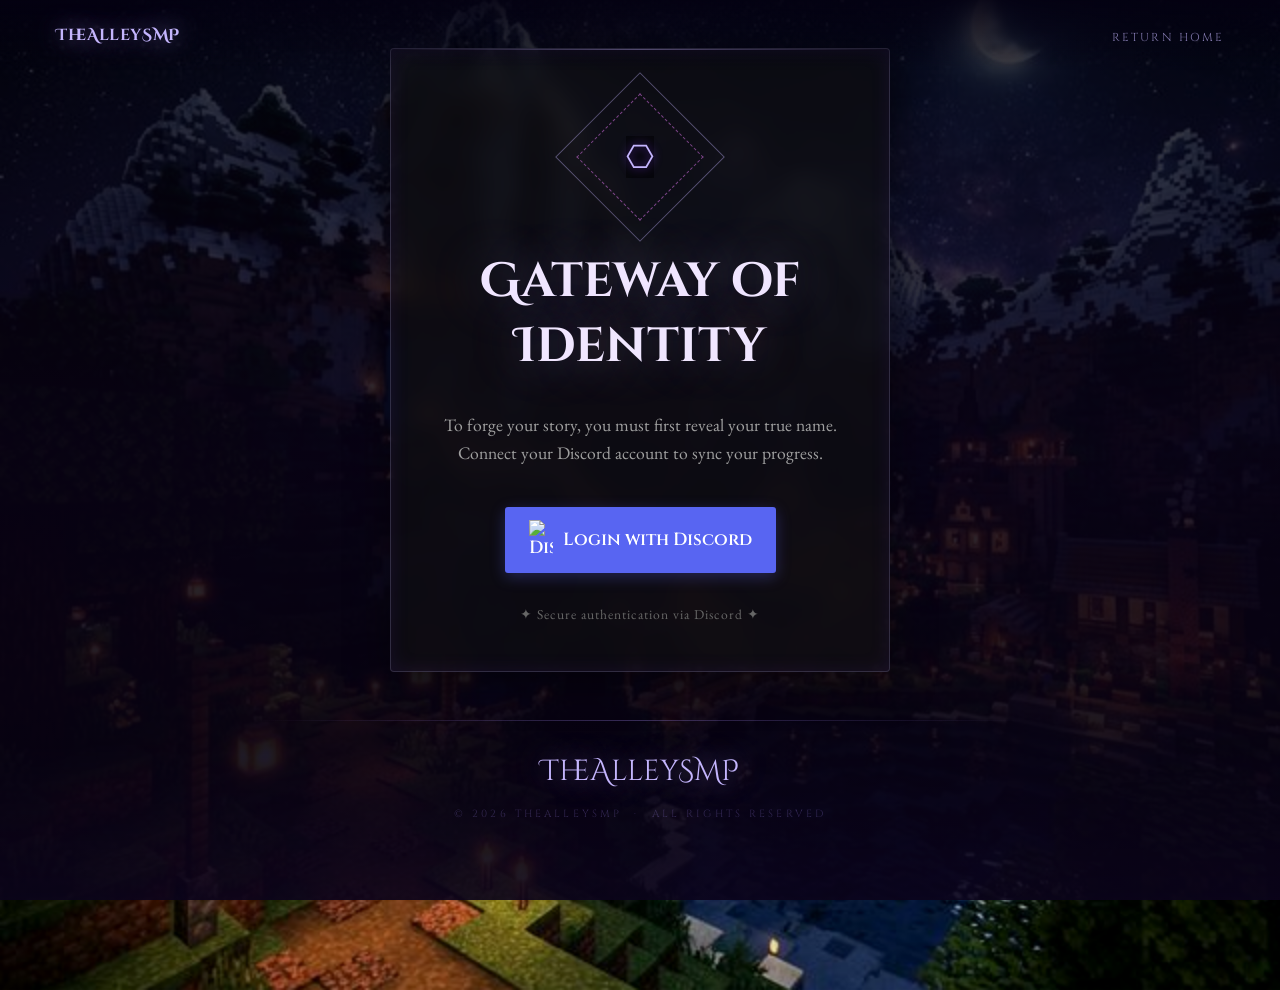
==== auth.html @ 4ea54471 "Add authentication files" ====
<!DOCTYPE html>
<html lang="en">

<head>
    <meta charset="UTF-8">
    <meta name="viewport" content="width=device-width, initial-scale=1.0">
    <title>TheAlleySMP — Authentication</title>
    <link
        href="https://fonts.googleapis.com/css2?family=Cinzel+Decorative:wght@400;700;900&family=Cinzel:wght@400;600;700&family=EB+Garamond:ital,wght@0,400;0,500;1,400&display=swap"
        rel="stylesheet">
    <link rel="stylesheet" href="styles.css">
    <link rel="stylesheet" href="auth.css">
</head>

<body>

    <div id="preloader">
        <div class="loader-content">
            <div class="magic-rings">
                <div class="ring ring-1"></div>
                <div class="ring ring-2"></div>
                <div class="ring ring-3"></div>
            </div>
            <div class="loading-text">Weaving Magic...</div>
            <div class="loading-bar-wrap">
                <div class="loading-bar"></div>
            </div>
        </div>
    </div>

    <!-- Reusing the exact hero background structure for aesthetic continuity -->
    <div class="hero-bg">
        <div class="hero-slide slide-1"></div>
        <div class="hero-slide slide-2" style="opacity:0"></div>
        <div class="hero-slide slide-3" style="opacity:0"></div>
        <div class="particles-container">
            <div class="particle" style="left: 5%; --drift: 15px; animation: floatUp 8s ease-in-out 0s infinite;"></div>
            <div class="particle" style="left: 12%; --drift: -20px; animation: floatUp 9s ease-in-out 1s infinite;"></div>
            <div class="particle" style="left: 20%; --drift: 10px; animation: floatUp 7.5s ease-in-out 2s infinite;"></div>
            <div class="particle" style="left: 28%; --drift: -15px; animation: floatUp 10s ease-in-out 0.5s infinite;"></div>
            <div class="particle" style="left: 35%; --drift: 20px; animation: floatUp 8.5s ease-in-out 1.5s infinite;"></div>
            <div class="particle" style="left: 50%; --drift: 12px; animation: floatUp 7s ease-in-out 1s infinite;"></div>
            <div class="particle" style="left: 80%; --drift: 16px; animation: floatUp 7.5s ease-in-out 2.5s infinite;"></div>
        </div>
    </div>

    <div class="content">

        <nav>
            <div class="nav-logo">TheAlleySMP</div>
            <ul class="nav-links">
                <li><a href="index.html">Return Home</a></li>
            </ul>
        </nav>

        <section id="auth-section">
            <div class="auth-box reveal">
                <div class="magic-diamond" style="margin: 0 auto 2rem auto;">
                    <div class="feat-icon-wrap" style="background: rgba(0,0,0,0.5);">
                        <div class="auth-rune">⎔</div>
                    </div>
                </div>
                
                <h2 class="section-title">Gateway of Identity</h2>
                <p class="auth-desc" id="auth-status-text">To forge your story, you must first reveal your true name. Connect your Discord account to sync your progress.</p>
                
                <!-- State 1: Loading / Checking status -->
                <div id="auth-loading" class="auth-state active">
                    <div class="mini-loader"></div>
                    <p>Consulting the archives...</p>
                </div>

                <!-- State 2: Unauthenticated (Needs Login) -->
                <div id="auth-login" class="auth-state">
                    <button class="btn-discord" onclick="window.location.href='http://localhost:3000/auth/login'">
                        <img src="https://assets-global.website-files.com/6257adef93867e50d84d30e2/636e0a6a49cf127bf92de1e2_icon_clyde_blurple_RGB.png" alt="Discord" class="discord-icon">
                        Login with Discord
                    </button>
                    <p class="auth-secure-hint">✦ Secure authentication via Discord ✦</p>
                </div>

                <!-- State 3: Authenticated -->
                <div id="auth-profile" class="auth-state">
                    <div class="profile-card">
                        <img id="user-avatar" src="" alt="Avatar" class="profile-avatar">
                        <div class="profile-info">
                            <h3 id="user-global-name" class="profile-name"></h3>
                            <p id="user-username" class="profile-tag"></p>
                        </div>
                    </div>
                    <p class="auth-success-msg">Your identity is verified. You may now access the guild's commands.</p>
                    <button class="btn-logout" onclick="logout()">Sever Connection</button>
                </div>
                
                <!-- State 4: Error -->
                <div id="auth-error" class="auth-state">
                    <p class="error-msg">The connection was severed. The magic fizzled.</p>
                    <button class="btn-discord" onclick="window.location.href='http://localhost:3000/auth/login'">
                        Try Again
                    </button>
                </div>
            </div>
        </section>

        <footer style="margin-top: 0; padding-top: 2rem;">
            <div class="footer-logo">TheAlleySMP</div>
            <p class="footer-copy">© 2026 TheAlleySMP &nbsp;·&nbsp; All rights reserved</p>
        </footer>

    </div>

    <!-- We reuse the core preloader/reveal system, but add auth logic -->
    <script src="auth.js"></script>
</body>
</html>
---- styles.css ----
:root {
    --deep: #040112;
    --void: #070220;
    --purple-dark: #18083a;
    --purple: #5b21b6;
    --purple-mid: #7c3aed;
    --purple-light: #a78bfa;
    --lavender: #c4b5fd;
    --pale: #ede9fe;
    --glow-blue: #93c5fd;
    --white-soft: #f0e6ff;
    --accent: #e879f9;
}

*,
*::before,
*::after {
    margin: 0;
    padding: 0;
    box-sizing: border-box;
}

html {
    scroll-behavior: smooth;
}

body {
    background: linear-gradient(180deg, rgba(4, 1, 18, 0.55) 0%, rgba(21, 5, 48, 0.7) 50%, rgba(13, 4, 32, 0.9) 100%),
                url('./images/bg-minecraft.png');
    background-attachment: fixed, fixed;
    background-position: center, center;
    background-repeat: no-repeat, no-repeat;
    background-size: auto, cover;
    color: var(--pale);
    font-family: 'EB Garamond', Georgia, serif;
    overflow-x: hidden;
    min-height: 100vh;
}

/* ─── HERO BACKGROUND SLIDESHOW ─── */
.hero-bg {
    position: absolute;
    top: 0;
    left: 0;
    right: 0;
    height: 110vh;
    z-index: 0;
    pointer-events: none;
    -webkit-mask-image: linear-gradient(to bottom, rgba(0, 0, 0, 1) 0%, rgba(0, 0, 0, 1) calc(100% - 250px), rgba(0, 0, 0, 0) 100%);
    mask-image: linear-gradient(to bottom, rgba(0, 0, 0, 1) 0%, rgba(0, 0, 0, 1) calc(100% - 250px), rgba(0, 0, 0, 0) 100%);
    overflow: hidden;
}

.hero-bg::after {
    content: '';
    position: absolute;
    top: 0;
    left: 0;
    right: 0;
    bottom: 0;
    background: rgba(0, 0, 0, 0.45);
    z-index: 1;
    pointer-events: none;
}

.hero-slide {
    position: absolute;
    top: 0;
    left: 0;
    right: 0;
    bottom: 0;
    background-size: cover;
    background-position: center 20%;
    opacity: 0;
    animation: heroSlideshow 18s linear infinite;
}

/* ─── FLOATING PARTICLES ─── */
.particles-container {
    position: absolute;
    top: 0;
    left: 0;
    right: 0;
    bottom: 0;
    z-index: 1;
    pointer-events: none;
    overflow: hidden;
}

.particle {
    position: absolute;
    bottom: 0;
    width: 8px;
    height: 8px;
    background: rgba(196, 181, 253, 0.9);
    box-shadow: 0 0 10px rgba(167, 139, 250, 0.8), 0 0 20px rgba(124, 58, 237, 0.8);
    border-radius: 0;
    opacity: 0;
}

@keyframes floatUp {
    0% { opacity: 0; transform: translateY(0) translateX(0); }
    5% { opacity: 1; }
    95% { opacity: 1; }
    100% { opacity: 0; transform: translateY(-120vh) translateX(var(--drift)); }
}

.slide-1 { background-image: url('./images/image (2).png'); animation-delay: 0s; }
.slide-2 { background-image: url('./images/Messenger_creation_4D22338D-DE21-4C33-974E-8CA6B3260A4C.jpg'); animation-delay: 6s; }
.slide-3 { background-image: url('./images/image (3).webp'); animation-delay: 12s; }

@keyframes heroSlideshow {
    0% { opacity: 0; transform: scale(1) translateX(0); }
    5% { opacity: 1; }
    33.33% { opacity: 1; }
    38.33% { opacity: 0; transform: scale(1.05) translateX(-30px); }
    100% { opacity: 0; transform: scale(1.05) translateX(-30px); }
}

/* ─── NAV ─── */
nav {
    position: fixed;
    top: 0;
    left: 0;
    right: 0;
    z-index: 100;
    padding: 1.5rem 3.5rem;
    display: flex;
    justify-content: space-between;
    align-items: center;
    background: linear-gradient(to bottom, rgba(4, 1, 18, 0.85) 0%, transparent 100%);
}

.nav-logo {
    font-family: 'Cinzel Decorative', serif;
    font-size: 1rem;
    font-weight: 700;
    color: var(--lavender);
    letter-spacing: 0.04em;
    text-shadow: 0 0 24px rgba(196, 181, 253, 0.7);
}

.nav-links {
    display: flex;
    gap: 2.5rem;
    list-style: none;
}

.nav-links a {
    font-family: 'Cinzel', serif;
    font-size: 0.72rem;
    letter-spacing: 0.18em;
    text-transform: uppercase;
    color: rgba(196, 181, 253, 0.65);
    text-decoration: none;
    transition: color 0.3s, text-shadow 0.3s;
}

.nav-links a:hover {
    color: var(--lavender);
    text-shadow: 0 0 16px rgba(196, 181, 253, 0.9);
}

/* ─── HERO ─── */
#hero {
    min-height: 100vh;
    display: flex;
    flex-direction: column;
    align-items: center;
    justify-content: center;
    text-align: center;
    padding: 2rem;
    position: relative;
}

.hero-eyebrow {
    font-family: 'Cinzel', serif;
    font-size: 0.7rem;
    letter-spacing: 0.5em;
    text-transform: uppercase;
    color: var(--purple-light);
    margin-bottom: 2rem;
    opacity: 0;
    animation: fadeUp 1s ease 0.4s forwards;
}

.hero-welcome {
    font-family: 'Cinzel', serif;
    font-size: clamp(1rem, 2.5vw, 1.6rem);
    letter-spacing: 0.35em;
    text-transform: uppercase;
    color: rgba(196, 181, 253, 0.7);
    margin-bottom: 0.5rem;
    opacity: 0;
    animation: fadeUp 1s ease 0.6s forwards;
}

.hero-title {
    font-family: 'Cinzel Decorative', serif;
    font-size: clamp(3.2rem, 9vw, 8rem);
    font-weight: 900;
    line-height: 1;
    letter-spacing: -0.02em;
    color: var(--white-soft);
    text-shadow:
        0 0 40px rgba(196, 181, 253, 0.65),
        0 0 90px rgba(124, 58, 237, 0.4),
        0 0 160px rgba(91, 33, 182, 0.85);
    margin-bottom: 1.8rem;
    opacity: 0;
    animation: fadeUp 1.1s ease 0.75s forwards;
}

.hero-sub {
    font-size: clamp(1.1rem, 2.2vw, 1.5rem);
    font-style: italic;
    color: rgba(237, 233, 254, 0.85);
    text-shadow: 0 0 10px rgba(0, 0, 0, 0.8);
    letter-spacing: 0.06em;
    margin-bottom: 3.5rem;
    opacity: 0;
    animation: fadeUp 1s ease 1s forwards;
}

.hero-cta {
    opacity: 0;
    animation: fadeUp 1s ease 1.2s forwards;
}

.btn-join {
    font-family: 'Cinzel', serif;
    font-size: 0.8rem;
    font-weight: 700;
    letter-spacing: 0.25em;
    text-transform: uppercase;
    text-decoration: none;
    color: #ffffff;
    background: linear-gradient(135deg, rgba(167, 139, 250, 0.15) 0%, rgba(124, 58, 237, 0.25) 100%);
    padding: 1.1rem 3.5rem;
    display: inline-block;
    position: relative;
    overflow: hidden;
    border: 1px solid rgba(196, 181, 253, 0.4);
    border-radius: 2px;
    backdrop-filter: blur(10px);
    -webkit-backdrop-filter: blur(10px);
    box-shadow:
        0 0 30px rgba(124, 58, 237, 0.3),
        inset 0 0 15px rgba(255, 255, 255, 0.1);
    transition: all 0.4s cubic-bezier(.34, 1.56, .64, 1);
    text-shadow: 0 0 8px rgba(196, 181, 253, 0.8);
}

.btn-join::before {
    content: '';
    position: absolute;
    inset: 0;
    background: linear-gradient(110deg, transparent 30%, rgba(255, 255, 255, 0.3) 50%, transparent 70%);
    transform: translateX(-100%);
    transition: transform 0.6s ease;
}

.btn-join:hover::before { transform: translateX(100%); }

.btn-join:hover {
    transform: translateY(-4px) scale(1.02);
    background: linear-gradient(135deg, rgba(196, 181, 253, 0.25) 0%, rgba(167, 139, 250, 0.35) 100%);
    border-color: rgba(255, 255, 255, 0.6);
    box-shadow:
        0 0 45px rgba(167, 139, 250, 0.5),
        0 0 80px rgba(124, 58, 237, 0.4),
        inset 0 0 20px rgba(255, 255, 255, 0.2);
    text-shadow: 0 0 15px #ffffff;
}

.scroll-hint {
    position: absolute;
    bottom: 2.5rem;
    left: 0;
    right: 0;
    display: flex;
    flex-direction: column;
    align-items: center;
    gap: 0.6rem;
    opacity: 0;
    animation: fadeUp 1s ease 2.2s forwards;
    z-index: 50;
}

.scroll-bar {
    width: 2px;
    height: 48px;
    background: linear-gradient(to bottom, #ffffff, var(--purple-light), transparent);
    box-shadow: 0 0 10px rgba(196, 181, 253, 0.8);
    animation: scrollPulse 2.5s ease-in-out infinite;
}

.scroll-label {
    font-family: 'Cinzel', serif;
    font-size: 0.65rem;
    font-weight: 700;
    letter-spacing: 0.4em;
    margin-right: -0.4em;
    text-transform: uppercase;
    color: #ffffff;
    text-shadow: 0 0 12px rgba(196, 181, 253, 0.9), 0 0 24px rgba(167, 139, 250, 0.8);
}

/* ─── SECTION GENERIC ─── */
section {
    padding: 7rem 2rem;
}

.section-inner {
    max-width: 1120px;
    margin: 0 auto;
}

.section-badge {
    display: inline-flex;
    align-items: center;
    gap: 0.9rem;
    font-family: 'Cinzel', serif;
    font-size: 0.65rem;
    letter-spacing: 0.45em;
    text-transform: uppercase;
    color: var(--purple-light);
    margin-bottom: 1.2rem;
}

.section-badge::before,
.section-badge::after {
    content: '';
    display: block;
    width: 36px;
    height: 1px;
    background: linear-gradient(to right, transparent, var(--purple-light));
}

.section-badge::after { background: linear-gradient(to left, transparent, var(--purple-light)); }

.section-title {
    font-family: 'Cinzel Decorative', serif;
    font-size: clamp(1.9rem, 4vw, 3rem);
    font-weight: 700;
    color: var(--white-soft);
    text-shadow: 0 0 50px rgba(196, 181, 253, 0.35);
    margin-bottom: 2rem;
}

/* ─── DIVIDER ─── */
.magic-divider {
    display: flex;
    align-items: center;
    justify-content: center;
    width: 100%;
    position: relative;
    z-index: 50;
    margin: 3rem 0;
}

.magic-divider::before,
.magic-divider::after {
    content: '';
    flex: 1;
    height: 1px;
    box-shadow: 0 0 8px rgba(255, 255, 255, 0.6);
    transition: box-shadow 0.5s ease;
}

.magic-divider::before {
    background: linear-gradient(to right, rgba(255, 255, 255, 0) 0%, rgba(255, 255, 255, 0.4) 40%, rgba(255, 255, 255, 0.8) 100%);
    margin-right: 15px;
}

.magic-divider::after {
    background: linear-gradient(to left, rgba(255, 255, 255, 0) 0%, rgba(255, 255, 255, 0.4) 40%, rgba(255, 255, 255, 0.8) 100%);
    margin-left: 15px;
}

.magic-divider-star {
    font-size: 1.1rem;
    color: #ffffff;
    text-shadow: 0 0 12px #ffffff, 0 0 20px var(--accent);
    transition: transform 0.5s ease;
    line-height: 1;
}

.magic-divider:hover .magic-divider-star { transform: scale(1.3) rotate(180deg); }
.magic-divider:hover::before, .magic-divider:hover::after { box-shadow: 0 0 15px #ffffff; }

.section-fade {
    opacity: 0;
    transform: translateY(30px);
    transition: opacity 0.8s ease, transform 0.8s ease;
}

.section-fade.visible {
    opacity: 1;
    transform: translateY(0);
}

/* ─── ABOUT (CARDLESS) ─── */
#about {
    position: relative;
    overflow: hidden;
    background: linear-gradient(to bottom, transparent 0%, rgba(15, 5, 40, 0.5) 150px, rgba(15, 5, 40, 0.5) calc(100% - 150px), transparent 100%);
}

.about-bg-glow-1 {
    position: absolute;
    top: 40%;
    left: -10%;
    width: 600px;
    height: 600px;
    background: radial-gradient(circle, rgba(124, 58, 237, 0.12) 0%, transparent 70%);
    z-index: 0;
    pointer-events: none;
    filter: blur(60px);
}

#about .section-inner {
    display: grid;
    grid-template-columns: 1.1fr 0.9fr;
    gap: 6rem;
    align-items: center;
    position: relative;
    z-index: 1;
}

.about-text {
    position: relative;
    padding-left: 2rem;
}

.about-text::before {
    content: '';
    position: absolute;
    top: 0;
    bottom: 0;
    left: 0;
    width: 2px;
    background: linear-gradient(to bottom, transparent, var(--purple-light), var(--accent), transparent);
    box-shadow: 0 0 15px var(--accent);
}

.about-text p {
    font-size: 1.25rem;
    line-height: 1.8;
    color: rgba(237, 233, 254, 0.85);
    margin-bottom: 2rem;
}

.about-text p:first-of-type::first-letter {
    font-family: 'Cinzel Decorative', serif;
    font-size: 4em;
    line-height: 0.8;
    float: left;
    margin: 0.08em 0.12em 0 0;
    color: var(--white-soft);
    text-shadow: 0 0 15px rgba(196, 181, 253, 0.8), 0 0 30px rgba(124, 58, 237, 0.6);
}

.about-highlights {
    display: flex;
    flex-direction: column;
    gap: 1.5rem;
    margin: 3rem 0;
}

.highlight-item {
    display: flex;
    align-items: center;
    gap: 1.5rem;
    font-family: 'Cinzel', serif;
    font-size: 1.1rem;
    color: var(--pale);
    letter-spacing: 0.08em;
    transition: transform 0.3s ease, text-shadow 0.3s ease;
}

.highlight-item:hover {
    transform: translateX(10px);
    text-shadow: 0 0 10px rgba(196, 181, 253, 0.8);
}

.highlight-icon {
    color: var(--accent);
    font-size: 1.5rem;
    text-shadow: 0 0 15px var(--accent);
    animation: pulseGlow 2s infinite alternate;
}

@keyframes pulseGlow {
    from { text-shadow: 0 0 8px var(--accent), 0 0 15px var(--purple-mid); opacity: 0.8; }
    to { text-shadow: 0 0 20px var(--accent), 0 0 30px var(--purple-mid); opacity: 1; transform: scale(1.1); }
}

.about-canvas-wrap {
    display: flex;
    justify-content: center;
    align-items: center;
    perspective: 1000px;
    position: relative;
    animation: floatUpDown 6s ease-in-out infinite;
}

@keyframes floatUpDown {
    0%, 100% { transform: translateY(0); }
    50% { transform: translateY(-20px); }
}

.image-frame {
    position: relative;
    transform-style: preserve-3d;
    transition: transform 0.1s ease-out;
}

.image-frame::before {
    content: '';
    position: absolute;
    inset: -20px;
    background: radial-gradient(circle, rgba(124, 58, 237, 0.4) 0%, transparent 70%);
    z-index: -1;
    filter: blur(20px);
    border-radius: 50%;
}

#diorama-image {
    display: block;
    image-rendering: pixelated;
    max-width: 100%;
    width: 480px;
    height: auto;
    mask-image: radial-gradient(circle at center, black 60%, transparent 100%);
    -webkit-mask-image: radial-gradient(circle at center, black 60%, transparent 100%);
}

.floating-runes {
    position: absolute;
    top: 0; left: 0; right: 0; bottom: 0;
    pointer-events: none;
    z-index: 2;
}

.rune {
    position: absolute;
    font-family: 'Cinzel Decorative', serif;
    color: var(--lavender);
    opacity: 0.7;
    text-shadow: 0 0 15px var(--lavender);
    animation: floatRune 4s ease-in-out infinite;
}

.rune-1 { top: -10%; left: -5%; font-size: 1.8rem; animation-delay: 0s; }
.rune-2 { bottom: -5%; right: -10%; font-size: 1.5rem; animation-delay: 1.5s; color: var(--accent); text-shadow: 0 0 15px var(--accent); }
.rune-3 { top: 40%; right: -15%; font-size: 2.2rem; animation-delay: 0.7s; }
.rune-4 { bottom: 25%; left: -15%; font-size: 1.4rem; animation-delay: 2.2s; }

@keyframes floatRune {
    0%, 100% { transform: translateY(0) scale(1); opacity: 0.7; }
    50% { transform: translateY(-10px) scale(1.1); opacity: 1; }
}

/* ─── SERVER DETAILS ─── */
#server-details {
    padding: 9rem 2rem;
    position: relative;
    z-index: 10;
    overflow: hidden;
}

.server-bg-glow-1 {
    position: absolute;
    width: 600px;
    height: 600px;
    top: 10%; left: 20%;
    background: radial-gradient(circle, rgba(124, 58, 237, 0.08) 0%, transparent 70%);
    border-radius: 50%;
    pointer-events: none;
    filter: blur(80px);
    z-index: -1;
}

.details-container {
    max-width: 900px;
    margin: 0 auto;
    text-align: center;
}

/* Connection Strips */
.connection-strips {
    display: grid;
    grid-template-columns: 1fr 1fr;
    gap: 0;
    margin-top: 3.5rem;
    position: relative;
}

.connection-strips::before {
    content: '';
    position: absolute;
    top: 0;
    left: 50%;
    bottom: 0;
    width: 1px;
    background: linear-gradient(to bottom, transparent, rgba(196, 181, 253, 0.25), transparent);
    transform: translateX(-50%);
}

.conn-strip {
    padding: 2rem 2.5rem;
    position: relative;
    transition: all 0.4s ease;
    cursor: default;
}

.conn-strip::after {
    content: '';
    position: absolute;
    bottom: 0;
    left: 10%;
    right: 10%;
    height: 1px;
    background: linear-gradient(90deg, transparent, rgba(196, 181, 253, 0.15), transparent);
}

.conn-strip:hover {
    background: rgba(124, 58, 237, 0.06);
}

.conn-strip.interactive {
    cursor: pointer;
}

.conn-strip.interactive:hover {
    background: rgba(124, 58, 237, 0.1);
}

.strip-icon {
    font-size: 1.5rem;
    color: var(--purple-light);
    text-shadow: 0 0 10px rgba(167, 139, 250, 0.5);
    margin-bottom: 0.8rem;
    transition: all 0.4s ease;
    display: block;
}

.conn-strip:hover .strip-icon {
    color: var(--accent);
    text-shadow: 0 0 20px var(--accent);
    transform: scale(1.2);
}

.strip-label {
    font-family: 'Cinzel', serif;
    font-size: 0.6rem;
    letter-spacing: 0.35em;
    text-transform: uppercase;
    color: rgba(196, 181, 253, 0.5);
    margin-bottom: 0.5rem;
    display: block;
}

.strip-val {
    font-family: 'EB Garamond', serif;
    font-size: 1.3rem;
    color: var(--pale);
    display: block;
    transition: all 0.3s ease;
}

.conn-strip:hover .strip-val {
    text-shadow: 0 0 10px rgba(255, 255, 255, 0.5);
}

.strip-hint {
    font-family: 'Cinzel', serif;
    font-size: 0.55rem;
    letter-spacing: 0.2em;
    text-transform: uppercase;
    color: var(--accent);
    margin-top: 0.6rem;
    display: block;
    opacity: 0;
    transform: translateY(5px);
    transition: all 0.3s ease;
}

.conn-strip.interactive:hover .strip-hint {
    opacity: 1;
    transform: translateY(0);
}

/* Copy success */
.conn-strip.copied .strip-hint {
    color: #86efac;
    text-shadow: 0 0 10px #86efac;
    opacity: 1;
    transform: translateY(0);
}

.conn-strip.copied .strip-icon {
    color: #86efac;
    text-shadow: 0 0 20px #86efac;
}

@media (max-width: 600px) {
    .connection-strips {
        grid-template-columns: 1fr;
    }
    .connection-strips::before {
        display: none;
    }
    .portal-ring {
        width: 180px; height: 180px;
    }
    .portal-ip { font-size: 0.95rem; }
}


/* ─── FEATURES TIMELINE ─── */
#features {
    padding: 8rem 2rem;
    position: relative;
}

#features .section-inner {
    max-width: 1000px;
    margin: 0 auto;
}

.features-header {
    text-align: center;
    margin-bottom: 7rem;
}

.features-timeline {
    position: relative;
    padding: 2rem 0;
}

.timeline-thread {
    position: absolute;
    top: 0; bottom: 0; left: 50%;
    width: 1px;
    background: linear-gradient(180deg, transparent 0%, rgba(167, 139, 250, 0.5) 15%, rgba(232, 121, 249, 0.6) 50%, rgba(167, 139, 250, 0.5) 85%, transparent 100%);
    transform: translateX(-50%);
    box-shadow: 0 0 15px rgba(232, 121, 249, 0.4);
}

.feat-node {
    display: flex;
    align-items: center;
    justify-content: space-between;
    position: relative;
    margin-bottom: 9rem;
    z-index: 2;
}

.feat-node:last-child { margin-bottom: 0; }
.feat-node:nth-child(odd) { flex-direction: row; }
.feat-node:nth-child(even) { flex-direction: row-reverse; }

.timeline-marker {
    position: absolute;
    left: 50%;
    top: 50%;
    transform: translate(-50%, -50%);
    width: 40px;
    height: 40px;
    display: flex;
    align-items: center;
    justify-content: center;
}

.marker-core {
    width: 8px;
    height: 8px;
    background: var(--white-soft);
    border-radius: 50%;
    box-shadow: 0 0 15px var(--white-soft), 0 0 30px var(--accent);
    transition: all 0.4s ease;
}

.feat-node:hover .marker-core { transform: scale(1.8); }

.feat-visual {
    width: 40%;
    display: flex;
    justify-content: center;
    align-items: center;
    animation: floatUpDown 7s ease-in-out infinite;
}

.feat-node:nth-child(2) .feat-visual { animation-delay: -2s; }
.feat-node:nth-child(3) .feat-visual { animation-delay: -4s; }
.feat-node:nth-child(4) .feat-visual { animation-delay: -6s; }

.magic-diamond {
    width: 120px;
    height: 120px;
    position: relative;
    display: flex;
    align-items: center;
    justify-content: center;
    transform: rotate(45deg);
    transition: all 0.8s cubic-bezier(0.25, 1, 0.5, 1);
}

.magic-diamond::before, .magic-diamond::after {
    content: '';
    position: absolute;
    inset: 0;
    border: 1px solid rgba(196, 181, 253, 0.4);
    transition: all 0.8s ease;
}

.magic-diamond::after {
    inset: 15px;
    border: 1px dashed rgba(232, 121, 249, 0.5);
    transform: rotate(0deg);
}

.feat-node:hover .magic-diamond { transform: rotate(135deg) scale(1.1); }

.feat-node:hover .magic-diamond::before {
    border-color: var(--accent);
    box-shadow: inset 0 0 20px rgba(232, 121, 249, 0.2), 0 0 20px rgba(232, 121, 249, 0.3);
}

.feat-node:hover .magic-diamond::after {
    border-color: var(--white-soft);
    transform: rotate(-90deg);
}

.feat-icon-wrap {
    transform: rotate(-45deg);
    transition: transform 0.8s cubic-bezier(0.25, 1, 0.5, 1);
    display: flex;
    align-items: center;
    justify-content: center;
}

.feat-node:hover .feat-icon-wrap { transform: rotate(-135deg) scale(1.3); }

.feat-icon {
    width: 44px;
    height: 44px;
    display: grid;
    grid-template-columns: 1fr 1fr;
    grid-template-rows: 1fr 1fr;
    gap: 4px;
    image-rendering: pixelated;
}

.feat-text {
    width: 45%;
    padding: 1rem 0;
    transition: transform 0.5s ease;
}

.feat-node:nth-child(odd) .feat-text { text-align: left; }
.feat-node:nth-child(even) .feat-text { text-align: right; }

.feat-node:hover .feat-text { transform: translateY(-10px); }

.feat-tag {
    font-family: 'Cinzel', serif;
    font-size: 0.7rem;
    letter-spacing: 0.4em;
    color: var(--accent);
    text-transform: uppercase;
    margin-bottom: 1.2rem;
    display: block;
    text-shadow: 0 0 10px rgba(232, 121, 249, 0.4);
}

.feat-name {
    font-family: 'Cinzel Decorative', serif;
    font-size: 2.3rem;
    color: var(--white-soft);
    margin-bottom: 1.2rem;
    text-shadow: 0 0 15px rgba(196, 181, 253, 0.3);
    transition: color 0.3s ease, text-shadow 0.3s ease;
}

.feat-node:hover .feat-name {
    color: #fff;
    text-shadow: 0 0 20px var(--accent), 0 0 40px var(--purple-mid);
}

.feat-desc {
    font-size: 1.2rem;
    line-height: 1.8;
    color: rgba(237, 233, 254, 0.75);
}

/* ─── FOOTER ─── */
footer {
    padding: 5rem 2rem 3rem;
    text-align: center;
    position: relative;
}

footer::before {
    content: '';
    position: absolute;
    top: 0;
    left: 20%;
    right: 20%;
    height: 1px;
    background: linear-gradient(to right, transparent, rgba(167, 139, 250, 0.3), transparent);
}

.footer-logo {
    font-family: 'Cinzel Decorative', serif;
    font-size: 1.8rem;
    color: var(--lavender);
    text-shadow: 0 0 28px rgba(196, 181, 253, 0.55);
    margin-bottom: 1rem;
}

.footer-tag {
    font-style: italic;
    color: rgba(196, 181, 253, 0.4);
    font-size: 1rem;
    margin-bottom: 3rem;
}

.footer-copy {
    font-family: 'Cinzel', serif;
    font-size: 0.65rem;
    letter-spacing: 0.3em;
    text-transform: uppercase;
    color: rgba(167, 139, 250, 0.25);
}

/* ─── ANIMATIONS ─── */
@keyframes fadeUp {
    from { opacity: 0; transform: translateY(28px); }
    to { opacity: 1; transform: translateY(0); }
}

@keyframes scrollPulse {
    0%, 100% { opacity: 0.25; transform: scaleY(1); }
    50% { opacity: 1; transform: scaleY(1.35); }
}

.reveal {
    opacity: 0;
    transform: translateY(40px);
    transition: opacity 1s cubic-bezier(0.25, 1, 0.5, 1), transform 1s cubic-bezier(0.25, 1, 0.5, 1);
}

.reveal.visible {
    opacity: 1;
    transform: translateY(0);
}

/* ─── RESPONSIVE ─── */
@media (max-width: 900px) {
    #about .section-inner {
        grid-template-columns: 1fr;
        gap: 5rem;
    }
    .about-text::before {
        left: -15px; /* Adjust border on mobile */
    }
    .feat-name { font-size: 1.9rem; }
    .feat-desc { font-size: 1.1rem; }
}

@media (max-width: 768px) {
    .features-timeline { padding-left: 30px; }
    .timeline-thread { left: 15px; transform: none; }
    .timeline-marker { left: 15px; top: 60px; }
    .feat-node { flex-direction: column !important; align-items: flex-start; margin-bottom: 6rem; }
    .feat-visual { width: 100%; justify-content: flex-start; margin-bottom: 2.5rem; animation: none; padding-left: 20px;}
    .feat-text { width: 100%; text-align: left !important; padding-left: 30px; }
    
    .conn-row {
        grid-template-columns: auto 1fr;
        gap: 1.5rem;
    }
    .row-action {
        grid-column: 1 / -1;
        text-align: left;
        transform: translateX(0);
        opacity: 0.6;
        padding-top: 0.5rem;
    }
    .conn-row:hover .row-action { opacity: 1; }
}

@media (max-width: 600px) {
    nav { padding: 1.2rem 1.5rem; }
    .nav-links { display: none; }
    .row-val { font-size: 1.2rem; }
}

/* ─── PRELOADER ─── */
#preloader {
    position: fixed;
    inset: 0;
    background: #040112;
    z-index: 9999;
    display: flex;
    align-items: center;
    justify-content: center;
    transition: opacity 0.8s ease, visibility 0.8s ease;
}

#preloader.loaded {
    opacity: 0;
    visibility: hidden;
}

.loader-content {
    display: flex;
    flex-direction: column;
    align-items: center;
    gap: 2rem;
}

.magic-rings {
    position: relative;
    width: 80px;
    height: 80px;
    display: flex;
    align-items: center;
    justify-content: center;
}

.ring {
    position: absolute;
    border-radius: 50%;
    border: 2px solid transparent;
}

.ring-1 {
    width: 100%; height: 100%;
    border-top-color: var(--accent);
    border-bottom-color: var(--accent);
    animation: spinRing 2s cubic-bezier(0.68, -0.55, 0.265, 1.55) infinite;
    box-shadow: 0 0 20px rgba(232, 121, 249, 0.4);
}

.ring-2 {
    width: 70%; height: 70%;
    border-left-color: var(--purple-light);
    border-right-color: var(--purple-light);
    animation: spinRing reverse 1.5s linear infinite;
}

.ring-3 {
    width: 40%; height: 40%;
    background: var(--white-soft);
    box-shadow: 0 0 15px var(--white-soft), 0 0 30px var(--accent);
    animation: pulseCore 1s ease-in-out infinite alternate;
}

.loading-text {
    font-family: 'Cinzel', serif;
    font-size: 0.85rem;
    letter-spacing: 0.4em;
    text-transform: uppercase;
    color: var(--lavender);
    text-shadow: 0 0 10px rgba(196, 181, 253, 0.6);
    animation: pulseText 1.5s ease-in-out infinite alternate;
}

.loading-bar-wrap {
    width: 200px;
    height: 2px;
    background: rgba(124, 58, 237, 0.2);
    border-radius: 2px;
    position: relative;
    overflow: hidden;
}

.loading-bar {
    position: absolute;
    top: 0; left: 0; bottom: 0;
    width: 0%;
    background: linear-gradient(90deg, transparent, var(--accent), var(--white-soft));
    box-shadow: 0 0 10px var(--accent);
    animation: progressLoad 1.5s ease-out forwards;
}

@keyframes spinRing {
    0% { transform: rotate(0deg); }
    100% { transform: rotate(360deg); }
}

@keyframes pulseCore {
    0% { transform: scale(0.8); opacity: 0.7; }
    100% { transform: scale(1.1); opacity: 1; }
}

@keyframes pulseText {
    0% { opacity: 0.5; }
    100% { opacity: 1; }
}

@keyframes progressLoad {
    0% { width: 0%; }
    50% { width: 70%; }
    100% { width: 100%; }
}

/* ─── SCROLL TO TOP ─── */
#scrollTopBtn {
    position: fixed;
    bottom: 30px;
    right: 30px;
    width: 50px;
    height: 50px;
    border-radius: 50%;
    background: rgba(124, 58, 237, 0.2);
    border: 1px solid rgba(196, 181, 253, 0.4);
    backdrop-filter: blur(5px);
    -webkit-backdrop-filter: blur(5px);
    display: flex;
    align-items: center;
    justify-content: center;
    cursor: pointer;
    z-index: 99;
    opacity: 0;
    visibility: hidden;
    transform: translateY(20px);
    transition: all 0.4s cubic-bezier(0.25, 1, 0.5, 1);
    box-shadow: 0 0 15px rgba(124, 58, 237, 0.4);
}

#scrollTopBtn.visible {
    opacity: 1;
    visibility: visible;
    transform: translateY(0);
}

#scrollTopBtn:hover {
    background: rgba(167, 139, 250, 0.4);
    box-shadow: 0 0 25px rgba(196, 181, 253, 0.8), inset 0 0 10px rgba(255, 255, 255, 0.3);
    border-color: rgba(255, 255, 255, 0.6);
    transform: translateY(-5px);
}

.scroll-icon {
    font-size: 1.2rem;
    color: var(--white-soft);
    text-shadow: 0 0 10px rgba(255, 255, 255, 0.8);
    transform: rotate(0deg);
}
---- auth.css ----
/* Auth specific styles extending styles.css */

#auth-section {
    min-height: 80vh;
    display: flex;
    align-items: center;
    justify-content: center;
    padding: 2rem;
    position: relative;
    z-index: 10;
}

.auth-box {
    background: rgba(15, 15, 18, 0.7);
    border: 1px solid rgba(196, 181, 253, 0.2);
    border-radius: 4px;
    padding: 3rem 2rem;
    max-width: 500px;
    width: 100%;
    text-align: center;
    backdrop-filter: blur(10px);
    box-shadow: 0 10px 40px rgba(0,0,0,0.5), inset 0 0 20px rgba(124, 58, 237, 0.1);
    position: relative;
    overflow: hidden;
}

.auth-box::before {
    content: '';
    position: absolute;
    top: 0; left: 0; right: 0;
    height: 1px;
    background: linear-gradient(90deg, transparent, rgba(196, 181, 253, 0.5), transparent);
}

.auth-rune {
    font-size: 2rem;
    color: #c4b5fd;
    text-shadow: 0 0 10px rgba(124, 58, 237, 0.8);
    display: flex;
    align-items: center;
    justify-content: center;
    height: 100%;
}

.auth-desc {
    color: #a0a0a0;
    margin-bottom: 2.5rem;
    line-height: 1.6;
    font-size: 1.1rem;
}

.auth-state {
    display: none;
    flex-direction: column;
    align-items: center;
    gap: 1rem;
    animation: fadeIn 0.4s ease forwards;
}

.auth-state.active {
    display: flex;
}

.btn-discord {
    background: #5865F2;
    color: white;
    border: none;
    padding: 0.8rem 1.5rem;
    font-family: 'Cinzel', serif;
    font-weight: 600;
    font-size: 1.1rem;
    border-radius: 3px;
    cursor: pointer;
    display: flex;
    align-items: center;
    gap: 10px;
    transition: all 0.2s ease;
    box-shadow: 0 4px 15px rgba(88, 101, 242, 0.3);
}

.btn-discord:hover {
    background: #4752C4;
    transform: translateY(-2px);
    box-shadow: 0 6px 20px rgba(88, 101, 242, 0.5);
}

.discord-icon {
    width: 24px;
    height: auto;
}

.auth-secure-hint {
    font-size: 0.85rem;
    color: #666;
    margin-top: 1rem;
    letter-spacing: 1px;
}

.mini-loader {
    width: 40px;
    height: 40px;
    border: 2px solid rgba(196, 181, 253, 0.2);
    border-top-color: #c4b5fd;
    border-radius: 50%;
    animation: spin 1s linear infinite;
    margin-bottom: 1rem;
}

/* User Profile Card */
.profile-card {
    background: rgba(0,0,0,0.4);
    border: 1px solid rgba(196, 181, 253, 0.3);
    border-radius: 4px;
    padding: 1.5rem;
    display: flex;
    align-items: center;
    gap: 1.5rem;
    width: 100%;
    margin-bottom: 1.5rem;
}

.profile-avatar {
    width: 64px;
    height: 64px;
    border-radius: 50%;
    border: 2px solid #5865F2;
    box-shadow: 0 0 15px rgba(88, 101, 242, 0.4);
}

.profile-info {
    text-align: left;
}

.profile-name {
    margin: 0;
    color: #fff;
    font-family: 'Cinzel', serif;
    font-size: 1.3rem;
}

.profile-tag {
    margin: 0;
    color: #a0a0a0;
    font-size: 0.95rem;
}

.auth-success-msg {
    color: #4a9e4a;
    font-size: 1.1rem;
    margin-bottom: 1rem;
}

.error-msg {
    color: #e53e3e;
    font-size: 1.1rem;
    margin-bottom: 1rem;
}

.btn-logout {
    background: transparent;
    border: 1px solid rgba(229, 62, 62, 0.5);
    color: #fc8181;
    padding: 0.6rem 1.2rem;
    font-family: 'Cinzel', serif;
    cursor: pointer;
    transition: all 0.2s;
    border-radius: 3px;
}

.btn-logout:hover {
    background: rgba(229, 62, 62, 0.1);
    color: #e53e3e;
    border-color: #e53e3e;
}

@keyframes spin {
    to { transform: rotate(360deg); }
}
@keyframes fadeIn {
    from { opacity: 0; transform: translateY(10px); }
    to { opacity: 1; transform: translateY(0); }
}
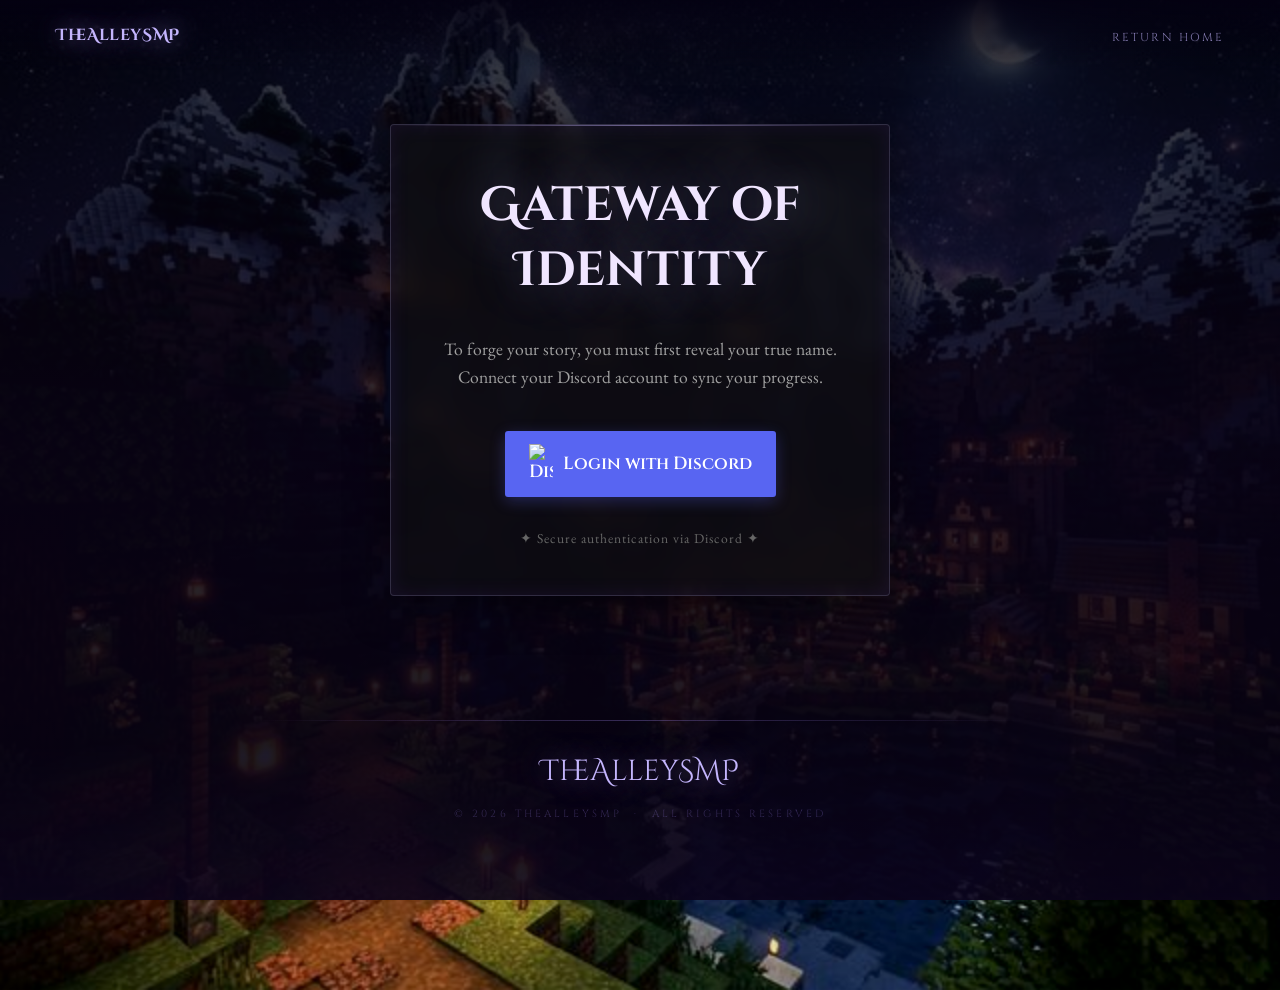
==== commit ef7b685a: "Remove diamond icon from auth page" ====
--- a/auth.html
+++ b/auth.html
@@ -55,11 +55,6 @@
 
         <section id="auth-section">
             <div class="auth-box reveal">
-                <div class="magic-diamond" style="margin: 0 auto 2rem auto;">
-                    <div class="feat-icon-wrap" style="background: rgba(0,0,0,0.5);">
-                        <div class="auth-rune">⎔</div>
-                    </div>
-                </div>
                 
                 <h2 class="section-title">Gateway of Identity</h2>
                 <p class="auth-desc" id="auth-status-text">To forge your story, you must first reveal your true name. Connect your Discord account to sync your progress.</p>
@@ -81,11 +76,15 @@
 
                 <!-- State 3: Authenticated -->
                 <div id="auth-profile" class="auth-state">
-                    <div class="profile-card">
-                        <img id="user-avatar" src="" alt="Avatar" class="profile-avatar">
-                        <div class="profile-info">
-                            <h3 id="user-global-name" class="profile-name"></h3>
-                            <p id="user-username" class="profile-tag"></p>
+                    <div class="auth-status-details">
+                        <div class="auth-avatar-ring">
+                            <img id="user-avatar" src="" alt="Avatar" class="profile-avatar-clean">
+                        </div>
+                        <div class="auth-user-text">
+                            <h3 id="user-global-name" class="profile-name-clean"></h3>
+                            <p class="auth-detail-line">Alias: <span id="user-username" class="status-verified"></span></p>
+                            <p class="auth-detail-line">Connection: <span class="status-verified">Harmonized</span></p>
+                            <p class="auth-detail-line">Clearance: <span class="status-granted">Granted</span></p>
                         </div>
                     </div>
                     <p class="auth-success-msg">Your identity is verified. You may now access the guild's commands.</p>
--- a/auth.css
+++ b/auth.css
@@ -106,41 +106,71 @@
     margin-bottom: 1rem;
 }
 
-/* User Profile Card */
-.profile-card {
-    background: rgba(0,0,0,0.4);
+/* User Profile Details - Seamless Design */
+.auth-status-details {
+    display: flex;
+    flex-direction: column;
+    align-items: center;
+    gap: 1.5rem;
+    margin-bottom: 2rem;
+    width: 100%;
+}
+
+.auth-avatar-ring {
+    position: relative;
+    padding: 4px;
+    border-radius: 50%;
+    background: linear-gradient(135deg, rgba(88, 101, 242, 0.4), rgba(196, 181, 253, 0.1));
+    box-shadow: 0 0 20px rgba(88, 101, 242, 0.2);
+}
+
+.auth-avatar-ring::before {
+    content: '';
+    position: absolute;
+    top: -1px; left: -1px; right: -1px; bottom: -1px;
     border: 1px solid rgba(196, 181, 253, 0.3);
-    border-radius: 4px;
-    padding: 1.5rem;
-    display: flex;
-    align-items: center;
-    gap: 1.5rem;
-    width: 100%;
-    margin-bottom: 1.5rem;
-}
-
-.profile-avatar {
-    width: 64px;
-    height: 64px;
-    border-radius: 50%;
-    border: 2px solid #5865F2;
-    box-shadow: 0 0 15px rgba(88, 101, 242, 0.4);
-}
-
-.profile-info {
-    text-align: left;
-}
-
-.profile-name {
-    margin: 0;
+    border-radius: 50%;
+    animation: spin 10s linear infinite;
+    pointer-events: none;
+}
+
+.profile-avatar-clean {
+    width: 72px;
+    height: 72px;
+    border-radius: 50%;
+    display: block;
+    border: 2px solid #0f0f12;
+    object-fit: cover;
+}
+
+.auth-user-text {
+    text-align: center;
+}
+
+.profile-name-clean {
+    margin: 0 0 0.8rem 0;
     color: #fff;
     font-family: 'Cinzel', serif;
-    font-size: 1.3rem;
-}
-
-.profile-tag {
-    margin: 0;
+    font-size: 1.4rem;
+    text-shadow: 0 0 10px rgba(255,255,255,0.1);
+}
+
+.auth-detail-line {
+    margin: 0.4rem 0;
     color: #a0a0a0;
+    font-size: 1rem;
+    font-family: 'EB Garamond', serif;
+}
+
+.status-verified {
+    color: #c4b5fd;
+    font-family: 'Cinzel', serif;
+    font-size: 0.95rem;
+}
+
+.status-granted {
+    color: #4a9e4a;
+    font-family: 'Cinzel', serif;
     font-size: 0.95rem;
 }
 
